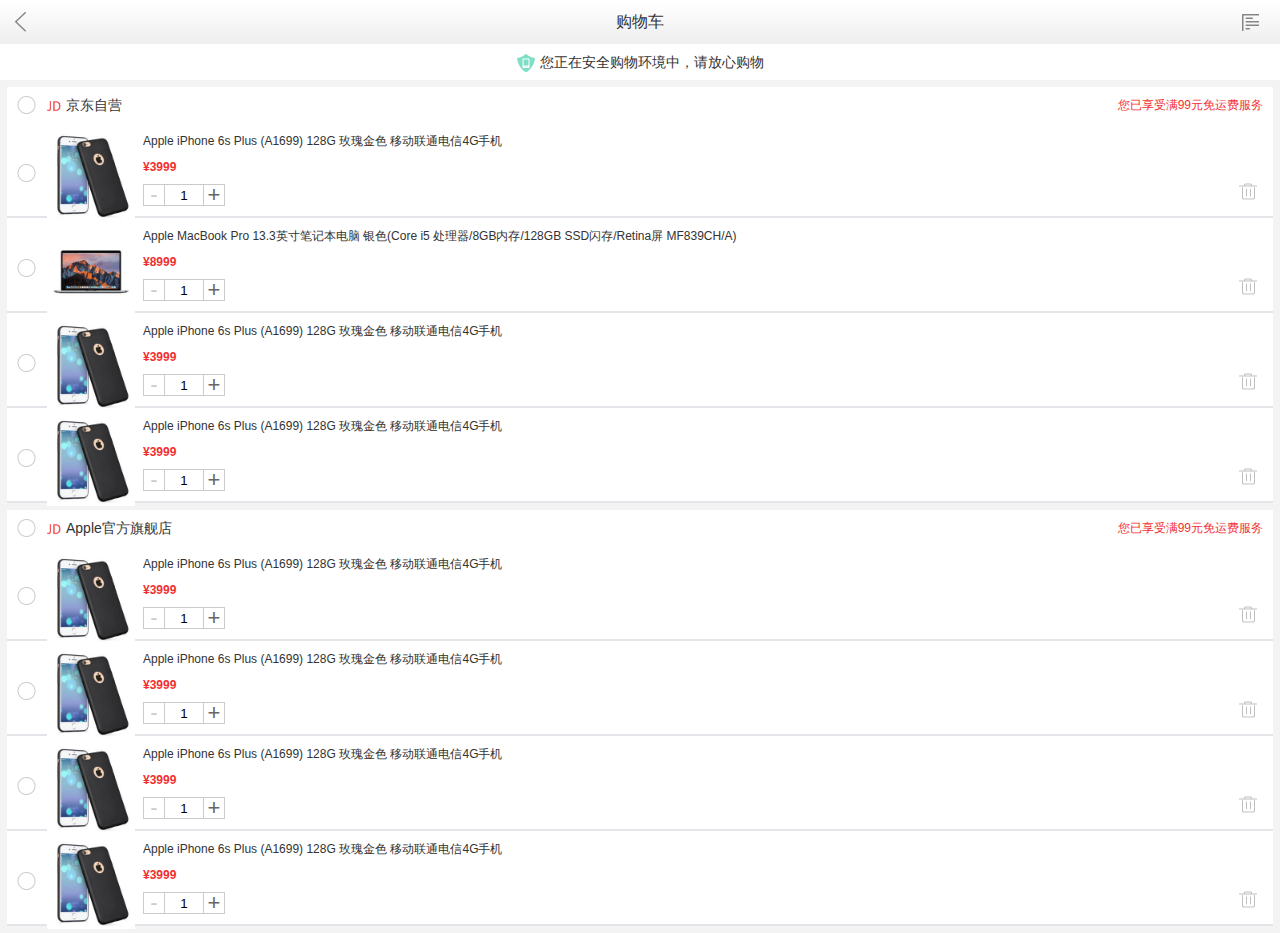
==== cart.html @ 011a6289 "京东移动站项目上传" ====
<!DOCTYPE html>
<html lang="en">
<head>
    <meta charset="UTF-8">
    <meta name="viewport"
          content="width=device-width, user-scalable=no, initial-scale=1.0, maximum-scale=1.0, minimum-scale=1.0">
    <title>购物车</title>
    <link rel="stylesheet" href="css/base.css">
    <link rel="stylesheet" href="css/cart.css">
</head>
<body>
<!--顶部菜单栏-->
<div class="base-header">
    <div class="back-btn">
        <a href="index.html">
            <span class="icon-back"></span>
        </a>
    </div>
    <div class="header-title">
        购物车
    </div>
    <div class="icon-shortcut"></div>
    <div class="header-shortcut" style="display: none">
        <ul class="clearfloat">
            <li>
                <a href="index.html">
                    <span class="icon-home"></span>
                    <p>首页</p>
                </a>
            </li>
            <li>
                <a href="category.html">
                    <span class="icon-category"></span>
                    <p>分类搜索</p>
                </a>
            </li>
            <li class="current">
                <a href="#">
                    <span class="icon-cart"></span>
                    <p>购物车</p>
                </a>
            </li>
            <li>
                <a href="#">
                    <span class="icon-me"></span>
                    <p>我的京东</p>
                </a>
            </li>
        </ul>
    </div>
</div>
<div class="safe-tips">
    <span>您正在安全购物环境中，请放心购物</span>
</div>
<div class="shop">
    <div class="shop-header">
        <input class="all-select" type="checkbox">
        <div class="shop-name">
            <h4>京东自营</h4>
            <span class="ship-free">您已享受满99元免运费服务</span>
        </div>
    </div>
    <ul class="item-list clearfloat">
        <li>
        <div class="item-select"><input type="checkbox"></div>
        <div class="item-info">
            <a class="item-img">
                <img src="images/buy-pro1.jpg" alt="">
            </a>
            <div class="item-des">
                <p>Apple iPhone 6s Plus (A1699) 128G 玫瑰金色 移动联通电信4G手机</p>
                <strong class="item-price">&yen;3999</strong>
                <div class="item-count">
                    <a class="sub disabled">-</a>
                    <input type="tel" value="1">
                    <a class="plus">+</a>
                </div>
                <a class="item-del">
                    <span class="bin-top"></span>
                    <span class="bin-body"></span>
                </a>
            </div>
        </div>
    </li>
        <li>
            <div class="item-select"><input type="checkbox"></div>
            <div class="item-info">
                <a class="item-img">
                    <img src="images/detail01.jpg" alt="">
                </a>
                <div class="item-des">
                    <p>Apple MacBook Pro 13.3英寸笔记本电脑 银色(Core i5 处理器/8GB内存/128GB SSD闪存/Retina屏 MF839CH/A)</p>
                    <strong class="item-price">&yen;8999</strong>
                    <div class="item-count">
                        <a class="sub disabled">-</a>
                        <input type="tel" value="1">
                        <a class="plus">+</a>
                    </div>
                    <a class="item-del">
                        <span class="bin-top"></span>
                        <span class="bin-body"></span>
                    </a>
                </div>
            </div>
        </li>
        <li>
            <div class="item-select"><input type="checkbox"></div>
            <div class="item-info">
                <a class="item-img">
                    <img src="images/buy-pro1.jpg" alt="">
                </a>
                <div class="item-des">
                    <p>Apple iPhone 6s Plus (A1699) 128G 玫瑰金色 移动联通电信4G手机</p>
                    <strong class="item-price">&yen;3999</strong>
                    <div class="item-count">
                        <a class="sub disabled">-</a>
                        <input type="tel" value="1">
                        <a class="plus">+</a>
                    </div>
                    <a class="item-del">
                        <span class="bin-top"></span>
                        <span class="bin-body"></span>
                    </a>
                </div>
            </div>
        </li>
        <li>
            <div class="item-select"><input type="checkbox"></div>
            <div class="item-info">
                <a class="item-img">
                    <img src="images/buy-pro1.jpg" alt="">
                </a>
                <div class="item-des">
                    <p>Apple iPhone 6s Plus (A1699) 128G 玫瑰金色 移动联通电信4G手机</p>
                    <strong class="item-price">&yen;3999</strong>
                    <div class="item-count">
                        <a class="sub disabled">-</a>
                        <input type="tel" value="1">
                        <a class="plus">+</a>
                    </div>
                    <a class="item-del">
                        <span class="bin-top"></span>
                        <span class="bin-body"></span>
                    </a>
                </div>
            </div>
        </li>
    </ul>
</div>
<div class="shop">
    <div class="shop-header">
        <input class="all-select" type="checkbox">
        <div class="shop-name">
            <h4>Apple官方旗舰店</h4>
            <span class="ship-free">您已享受满99元免运费服务</span>
        </div>
    </div>
    <ul class="item-list clearfloat">
        <li>
            <div class="item-select"><input type="checkbox"></div>
            <div class="item-info">
                <a class="item-img">
                    <img src="images/buy-pro1.jpg" alt="">
                </a>
                <div class="item-des">
                    <p>Apple iPhone 6s Plus (A1699) 128G 玫瑰金色 移动联通电信4G手机</p>
                    <strong class="item-price">&yen;3999</strong>
                    <div class="item-count">
                        <a class="sub disabled">-</a>
                        <input type="tel" value="1">
                        <a class="plus">+</a>
                    </div>
                    <a class="item-del">
                        <span class="bin-top"></span>
                        <span class="bin-body"></span>
                    </a>
                </div>
            </div>
        </li>
        <li>
            <div class="item-select"><input type="checkbox"></div>
            <div class="item-info">
                <a class="item-img">
                    <img src="images/buy-pro1.jpg" alt="">
                </a>
                <div class="item-des">
                    <p>Apple iPhone 6s Plus (A1699) 128G 玫瑰金色 移动联通电信4G手机</p>
                    <strong class="item-price">&yen;3999</strong>
                    <div class="item-count">
                        <a class="sub disabled">-</a>
                        <input type="tel" value="1">
                        <a class="plus">+</a>
                    </div>
                    <a class="item-del">
                        <span class="bin-top"></span>
                        <span class="bin-body"></span>
                    </a>
                </div>
            </div>
        </li>
        <li>
            <div class="item-select"><input type="checkbox"></div>
            <div class="item-info">
                <a class="item-img">
                    <img src="images/buy-pro1.jpg" alt="">
                </a>
                <div class="item-des">
                    <p>Apple iPhone 6s Plus (A1699) 128G 玫瑰金色 移动联通电信4G手机</p>
                    <strong class="item-price">&yen;3999</strong>
                    <div class="item-count">
                        <a class="sub disabled">-</a>
                        <input type="tel" value="1">
                        <a class="plus">+</a>
                    </div>
                    <a class="item-del">
                        <span class="bin-top"></span>
                        <span class="bin-body"></span>
                    </a>
                </div>
            </div>
        </li>
        <li>
            <div class="item-select"><input type="checkbox"></div>
            <div class="item-info">
                <a class="item-img">
                    <img src="images/buy-pro1.jpg" alt="">
                </a>
                <div class="item-des">
                    <p>Apple iPhone 6s Plus (A1699) 128G 玫瑰金色 移动联通电信4G手机</p>
                    <strong class="item-price">&yen;3999</strong>
                    <div class="item-count">
                        <a class="sub disabled">-</a>
                        <input type="tel" value="1">
                        <a class="plus">+</a>
                    </div>
                    <a class="item-del">
                        <span class="bin-top"></span>
                        <span class="bin-body"></span>
                    </a>
                </div>
            </div>
        </li>
    </ul>
</div>
<script src="js/base.js"></script>
<script src="js/cart.js"></script>
</body>
</html>
---- css/base.css ----
*,
::before,
::after{
    margin: 0;
    padding: 0;
    -webkit-box-sizing: border-box;
    box-sizing: border-box;
}
body{
    font-family: "Microsoft YaHei", sans-serif;
    font-size: 12px;
    color: #333;
    background-color: #f3f3f3;
}
a{
    text-decoration: none;
    color: #666;
    /*移除iOS默认的点击链接后的高光效果*/
    -webkit-tap-highlight-color: transparent;
}
ul,ol{
    list-style: none;
}
input,textarea{
    outline: none;
    border: none;
    /*移除iOS默认的外观样式*/
    -webkit-appearance: none;
}

/*清除浮动*/
.clearfloat::before,
.clearfloat::after{
    content:'';
    display: block;
    height: 0;
    visibility: hidden;
    clear: both;
}

[class^="icon-"]{
    background: url("../images/sprites.png") no-repeat;
    position: absolute;
    /*图片实际尺寸为400*400，但是在iPhone上遵循@2，一个像素等于2px*/
    -webkit-background-size: 200px 200px;
    background-size: 200px 200px;
}

/*子界面通用顶部*/
.base-header {
    width: 100%;
    height: 44px;
    position: relative;
    background: url("../images/header-bg.png") repeat-x;
    -webkit-background-size: 1px 44px;
    background-size: 1px 44px;
}
.base-header .back-btn {
    width: 40px;
    height: 100%;
    float: left;
}
.base-header .back-btn a {
    width: 100%;
    height: 100%;
}
.base-header .back-btn a .icon-back {
    width: 40px;
    height: 100%;
    padding: 12px 13px;
    background-position: -23px 0;
    background-clip: content-box;
    background-origin: content-box;
}
.base-header .search {
    width: 100%;
    height: 100%;
    padding: 5px 55px 5px 40px;
    border-bottom: 1px solid #ccc;
}
.base-header .search form {
    width: 100%;
    height: 44px;
    position: relative;
}
.base-header .search form span {
    width: 20px;
    height: 20px;
    display: inline-block;
    top: 14px;
}
.base-header .search form span.icon-search {
    background-position: -83px 0;
    top: 10px;
    left: 12px;
}
.base-header .search form input {
    width: 100%;
    height: 34px;
    line-height: 34px;
    padding-left: 30px;
    border-radius: 17px;
    border: 1px solid #ccc;
}
.base-header .header-title {
    width: 100%;
    height: 100%;
    margin-left: -40px;
    text-align: center;
    font-size: 16px;
    line-height: 44px;
    color: #333;
}
.base-header .icon-shortcut {
    width: 40px;
    height: 44px;
    padding: 13px 11px;
    background-position: -60px 0;
    background-clip: content-box;
    background-origin: content-box;
    position: absolute;
    right: 10px;
    top: 0;
}
.base-header .header-shortcut {
    width: 100%;
    background-color: #404042;

    display: none; /*默认隐藏*/
}
.base-header .header-shortcut ul {
    width: 100%;
    height: 57px;
}
.base-header .header-shortcut ul li {
    float: left;
    width: 25%;
    height: 100%;
    text-align: center;
}
.base-header .header-shortcut ul li.current {
    background-color: #2d2d2d;
}
.base-header .header-shortcut ul li a {
    width: 100%;
    height: 100%;
    display: block;
    color: #fff;
}
.base-header .header-shortcut ul li a span {
    width: 30px;
    height: 30px;
    margin-top: 6px;
    margin-left: -15px;
}
.base-header .header-shortcut ul li a span.icon-home {
    background-position: -30px -27px;
}
.base-header .header-shortcut ul li a span.icon-category {
    background-position: -60px -27px;
}
.base-header .header-shortcut ul li a span.icon-cart {
    background-position: -90px -27px;
}
.base-header .header-shortcut ul li a span.icon-me {
    background-position: -120px -27px;
}
.base-header .header-shortcut ul li a p {
    padding-top: 35px;
}
---- css/cart.css ----
/*设置选择样式*/
input[type="checkbox"] {
  width: 20px;
  height: 20px;
  background: url("../images/sprites.png") -180px -89px;
  background-size: 200px 200px;
}
input[type="checkbox"][checked] {
  background-position: -180px -69px;
}
/*安全提示*/
.safe-tips {
  overflow: hidden;
  width: 100%;
  height: 36px;
  text-align: center;
  background-color: #fff;
}
.safe-tips span {
  height: 100%;
  font-size: 14px;
  line-height: 36px;
}
.safe-tips span::before {
  content: "";
  width: 18px;
  height: 18px;
  display: inline-block;
  margin-right: 5px;
  vertical-align: middle;
  background: url("../images/safe_icon.png") no-repeat;
  -webkit-background-size: 18px 18px;
  background-size: 18px 18px;
}
/*商家物品详情*/
.shop {
  margin: 7px;
  background-color: #fff;
}
.shop .shop-header {
  width: 100%;
  height: 36px;
  line-height: 36px;
}
.shop .shop-header .all-select {
  margin-top: 8px;
  margin-left: 10px;
  float: left;
}
.shop .shop-header .shop-name {
  width: 100%;
  height: 100%;
  padding-left: 40px;
  padding-right: 10px;
}
.shop .shop-header .shop-name h4 {
  float: left;
  font-size: 14px;
  font-weight: normal;
}
.shop .shop-header .shop-name h4::before {
  content: "";
  width: 14px;
  height: 14px;
  margin-right: 5px;
  vertical-align: middle;
  background: url("../images/buy-logo.png") no-repeat;
  background-size: 14px 14px;
  display: inline-block;
}
.shop .shop-header .shop-name span {
  float: right;
  color: #f23030;
}
.shop .item-list {
  width: 100%;
}
.shop .item-list li {
  border-bottom: 2px solid #e3e5e9;
}
.shop .item-list li .item-select {
  width: 40px;
  float: left;
}
.shop .item-list li .item-select input {
  margin-left: 10px;
  margin-top: 40px;
}
.shop .item-list li .item-info {
  padding: 10px 0 10px 40px;
  position: relative;
}
.shop .item-list li .item-info .item-img {
  width: 88px;
  height: 88px;
  display: block;
  position: absolute;
  top: 10px;
  left: 40px;
}
.shop .item-list li .item-info .item-img img {
  width: 88px;
  height: 88px;
}
.shop .item-list li .item-info .item-des {
  padding-left: 96px;
  padding-right: 10px;
}
.shop .item-list li .item-info .item-des p {
  padding-right: 10px;
  overflow: hidden;
  text-overflow: ellipsis;
  display: -webkit-box;
  -webkit-line-clamp: 2;
  /*超出两行文字显示省略号*/
  -webkit-box-orient: vertical;
}
.shop .item-list li .item-info .item-des .item-price {
  display: block;
  margin: 10px 0;
  color: #f23030;
}
.shop .item-list li .item-info .item-des .item-count {
  width: 82px;
  height: 22px;
  line-height: 22px;
  border: 1px solid #cbcbcb;
  position: relative;
}
.shop .item-list li .item-info .item-des .item-count .sub,
.shop .item-list li .item-info .item-des .item-count .plus {
  width: 20px;
  height: 20px;
  display: inline-block;
  text-align: center;
  position: absolute;
  top: -1px;
  font-size: 22px;
}
.shop .item-list li .item-info .item-des .item-count .sub.disabled,
.shop .item-list li .item-info .item-des .item-count .plus.disabled {
  color: #ccc;
}
.shop .item-list li .item-info .item-des .item-count .plus {
  right: 0;
}
.shop .item-list li .item-info .item-des .item-count input[type="tel"] {
  width: 40px;
  height: 20px;
  display: inline-block;
  position: absolute;
  left: 20px;
  top: 0;
  text-align: center;
  border-left: 1px solid #cbcbcb;
  border-right: 1px solid #cbcbcb;
}
.shop .item-list li .item-info .item-des .item-del {
  width: 30px;
  height: 30px;
  display: block;
  position: absolute;
  right: 10px;
  bottom: 10px;
  text-align: center;
}
.shop .item-list li .item-info .item-des .item-del .bin-top {
  width: 18px;
  height: 4px;
  display: inline-block;
  background: url("../images/delete_up.png");
  background-size: 18px 4px;
}
.shop .item-list li .item-info .item-des .item-del .bin-body {
  width: 17px;
  height: 17px;
  position: relative;
  top: -6px;
  display: inline-block;
  background: url("../images/delete_down.png");
  background-size: 17px 17px;
}
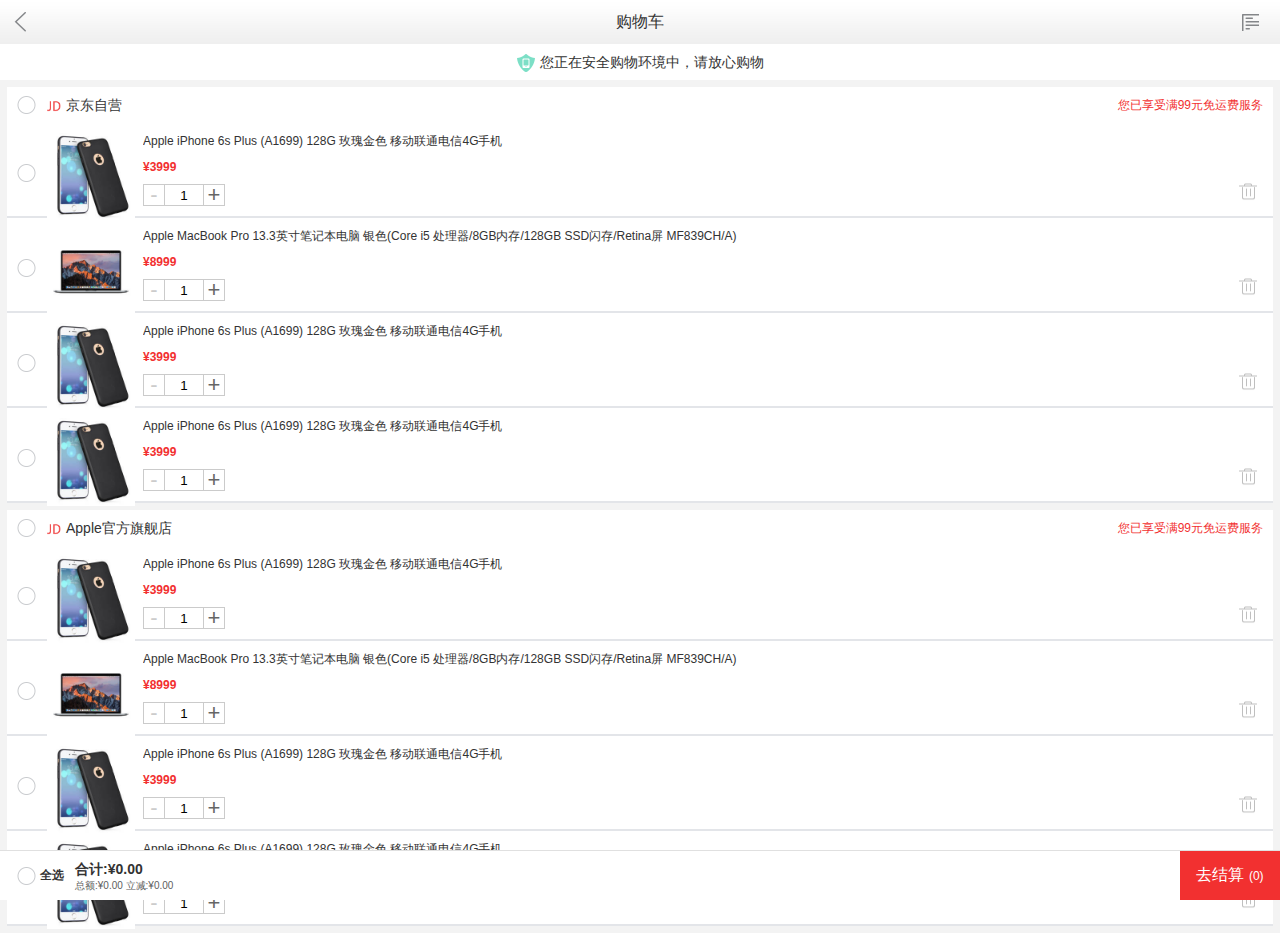
==== commit 34020f42: "添加购物车界面" ====
--- a/cart.html
+++ b/cart.html
@@ -49,9 +49,11 @@
         </ul>
     </div>
 </div>
+<!--安全提示-->
 <div class="safe-tips">
     <span>您正在安全购物环境中，请放心购物</span>
 </div>
+<!--购物车物品区-->
 <div class="shop">
     <div class="shop-header">
         <input class="all-select" type="checkbox">
@@ -62,7 +64,7 @@
     </div>
     <ul class="item-list clearfloat">
         <li>
-        <div class="item-select"><input type="checkbox"></div>
+        <div class="item-select"><input type="checkbox" class="select"></div>
         <div class="item-info">
             <a class="item-img">
                 <img src="images/buy-pro1.jpg" alt="">
@@ -72,7 +74,7 @@
                 <strong class="item-price">&yen;3999</strong>
                 <div class="item-count">
                     <a class="sub disabled">-</a>
-                    <input type="tel" value="1">
+                    <input type="tel" value="1" maxlength="3">
                     <a class="plus">+</a>
                 </div>
                 <a class="item-del">
@@ -83,7 +85,7 @@
         </div>
     </li>
         <li>
-            <div class="item-select"><input type="checkbox"></div>
+            <div class="item-select"><input type="checkbox" class="select"></div>
             <div class="item-info">
                 <a class="item-img">
                     <img src="images/detail01.jpg" alt="">
@@ -93,49 +95,49 @@
                     <strong class="item-price">&yen;8999</strong>
                     <div class="item-count">
                         <a class="sub disabled">-</a>
-                        <input type="tel" value="1">
-                        <a class="plus">+</a>
-                    </div>
-                    <a class="item-del">
-                        <span class="bin-top"></span>
-                        <span class="bin-body"></span>
-                    </a>
-                </div>
-            </div>
-        </li>
-        <li>
-            <div class="item-select"><input type="checkbox"></div>
-            <div class="item-info">
-                <a class="item-img">
-                    <img src="images/buy-pro1.jpg" alt="">
-                </a>
-                <div class="item-des">
-                    <p>Apple iPhone 6s Plus (A1699) 128G 玫瑰金色 移动联通电信4G手机</p>
-                    <strong class="item-price">&yen;3999</strong>
-                    <div class="item-count">
-                        <a class="sub disabled">-</a>
-                        <input type="tel" value="1">
-                        <a class="plus">+</a>
-                    </div>
-                    <a class="item-del">
-                        <span class="bin-top"></span>
-                        <span class="bin-body"></span>
-                    </a>
-                </div>
-            </div>
-        </li>
-        <li>
-            <div class="item-select"><input type="checkbox"></div>
-            <div class="item-info">
-                <a class="item-img">
-                    <img src="images/buy-pro1.jpg" alt="">
-                </a>
-                <div class="item-des">
-                    <p>Apple iPhone 6s Plus (A1699) 128G 玫瑰金色 移动联通电信4G手机</p>
-                    <strong class="item-price">&yen;3999</strong>
-                    <div class="item-count">
-                        <a class="sub disabled">-</a>
-                        <input type="tel" value="1">
+                        <input type="tel" value="1" maxlength="3">
+                        <a class="plus">+</a>
+                    </div>
+                    <a class="item-del">
+                        <span class="bin-top"></span>
+                        <span class="bin-body"></span>
+                    </a>
+                </div>
+            </div>
+        </li>
+        <li>
+            <div class="item-select"><input type="checkbox" class="select"></div>
+            <div class="item-info">
+                <a class="item-img">
+                    <img src="images/buy-pro1.jpg" alt="">
+                </a>
+                <div class="item-des">
+                    <p>Apple iPhone 6s Plus (A1699) 128G 玫瑰金色 移动联通电信4G手机</p>
+                    <strong class="item-price">&yen;3999</strong>
+                    <div class="item-count">
+                        <a class="sub disabled">-</a>
+                        <input type="tel" value="1" maxlength="3">
+                        <a class="plus">+</a>
+                    </div>
+                    <a class="item-del">
+                        <span class="bin-top bin-anima"></span>
+                        <span class="bin-body"></span>
+                    </a>
+                </div>
+            </div>
+        </li>
+        <li>
+            <div class="item-select"><input type="checkbox" class="select"></div>
+            <div class="item-info">
+                <a class="item-img">
+                    <img src="images/buy-pro1.jpg" alt="">
+                </a>
+                <div class="item-des">
+                    <p>Apple iPhone 6s Plus (A1699) 128G 玫瑰金色 移动联通电信4G手机</p>
+                    <strong class="item-price">&yen;3999</strong>
+                    <div class="item-count">
+                        <a class="sub disabled">-</a>
+                        <input type="tel" value="1" maxlength="3">
                         <a class="plus">+</a>
                     </div>
                     <a class="item-del">
@@ -157,80 +159,80 @@
     </div>
     <ul class="item-list clearfloat">
         <li>
-            <div class="item-select"><input type="checkbox"></div>
-            <div class="item-info">
-                <a class="item-img">
-                    <img src="images/buy-pro1.jpg" alt="">
-                </a>
-                <div class="item-des">
-                    <p>Apple iPhone 6s Plus (A1699) 128G 玫瑰金色 移动联通电信4G手机</p>
-                    <strong class="item-price">&yen;3999</strong>
-                    <div class="item-count">
-                        <a class="sub disabled">-</a>
-                        <input type="tel" value="1">
-                        <a class="plus">+</a>
-                    </div>
-                    <a class="item-del">
-                        <span class="bin-top"></span>
-                        <span class="bin-body"></span>
-                    </a>
-                </div>
-            </div>
-        </li>
-        <li>
-            <div class="item-select"><input type="checkbox"></div>
-            <div class="item-info">
-                <a class="item-img">
-                    <img src="images/buy-pro1.jpg" alt="">
-                </a>
-                <div class="item-des">
-                    <p>Apple iPhone 6s Plus (A1699) 128G 玫瑰金色 移动联通电信4G手机</p>
-                    <strong class="item-price">&yen;3999</strong>
-                    <div class="item-count">
-                        <a class="sub disabled">-</a>
-                        <input type="tel" value="1">
-                        <a class="plus">+</a>
-                    </div>
-                    <a class="item-del">
-                        <span class="bin-top"></span>
-                        <span class="bin-body"></span>
-                    </a>
-                </div>
-            </div>
-        </li>
-        <li>
-            <div class="item-select"><input type="checkbox"></div>
-            <div class="item-info">
-                <a class="item-img">
-                    <img src="images/buy-pro1.jpg" alt="">
-                </a>
-                <div class="item-des">
-                    <p>Apple iPhone 6s Plus (A1699) 128G 玫瑰金色 移动联通电信4G手机</p>
-                    <strong class="item-price">&yen;3999</strong>
-                    <div class="item-count">
-                        <a class="sub disabled">-</a>
-                        <input type="tel" value="1">
-                        <a class="plus">+</a>
-                    </div>
-                    <a class="item-del">
-                        <span class="bin-top"></span>
-                        <span class="bin-body"></span>
-                    </a>
-                </div>
-            </div>
-        </li>
-        <li>
-            <div class="item-select"><input type="checkbox"></div>
-            <div class="item-info">
-                <a class="item-img">
-                    <img src="images/buy-pro1.jpg" alt="">
-                </a>
-                <div class="item-des">
-                    <p>Apple iPhone 6s Plus (A1699) 128G 玫瑰金色 移动联通电信4G手机</p>
-                    <strong class="item-price">&yen;3999</strong>
-                    <div class="item-count">
-                        <a class="sub disabled">-</a>
-                        <input type="tel" value="1">
+            <div class="item-select"><input type="checkbox" class="select"></div>
+            <div class="item-info">
+                <a class="item-img">
+                    <img src="images/buy-pro1.jpg" alt="">
+                </a>
+                <div class="item-des">
+                    <p>Apple iPhone 6s Plus (A1699) 128G 玫瑰金色 移动联通电信4G手机</p>
+                    <strong class="item-price">&yen;3999</strong>
+                    <div class="item-count">
+                        <a class="sub disabled">-</a>
+                        <input type="tel" value="1" maxlength="3">
+                        <a class="plus">+</a>
+                    </div>
+                    <a class="item-del">
+                        <span class="bin-top"></span>
+                        <span class="bin-body"></span>
+                    </a>
+                </div>
+            </div>
+        </li>
+        <li>
+            <div class="item-select"><input type="checkbox" class="select"></div>
+            <div class="item-info">
+                <a class="item-img">
+                    <img src="images/detail01.jpg" alt="">
+                </a>
+                <div class="item-des">
+                    <p>Apple MacBook Pro 13.3英寸笔记本电脑 银色(Core i5 处理器/8GB内存/128GB SSD闪存/Retina屏 MF839CH/A)</p>
+                    <strong class="item-price">&yen;8999</strong>
+                    <div class="item-count">
+                        <a class="sub disabled">-</a>
+                        <input type="tel" value="1" maxlength="3">
+                        <a class="plus">+</a>
+                    </div>
+                    <a class="item-del">
+                        <span class="bin-top"></span>
+                        <span class="bin-body"></span>
+                    </a>
+                </div>
+            </div>
+        </li>
+        <li>
+            <div class="item-select"><input type="checkbox" class="select"></div>
+            <div class="item-info">
+                <a class="item-img">
+                    <img src="images/buy-pro1.jpg" alt="">
+                </a>
+                <div class="item-des">
+                    <p>Apple iPhone 6s Plus (A1699) 128G 玫瑰金色 移动联通电信4G手机</p>
+                    <strong class="item-price">&yen;3999</strong>
+                    <div class="item-count">
+                        <a class="sub disabled">-</a>
+                        <input type="tel" value="1" maxlength="3">
+                        <a class="plus">+</a>
+                    </div>
+                    <a class="item-del">
+                        <span class="bin-top"></span>
+                        <span class="bin-body"></span>
+                    </a>
+                </div>
+            </div>
+        </li>
+        <li>
+            <div class="item-select"><input type="checkbox" class="select"></div>
+            <div class="item-info">
+                <a class="item-img">
+                    <img src="images/buy-pro1.jpg" alt="">
+                </a>
+                <div class="item-des">
+                    <p>Apple iPhone 6s Plus (A1699) 128G 玫瑰金色 移动联通电信4G手机</p>
+                    <strong class="item-price">&yen;3999</strong>
+                    <div class="item-count">
+                        <a class="sub disabled">-</a>
+                        <input type="tel" value="1" maxlength="3">
                         <a class="plus">+</a>
                     </div>
                     <a class="item-del">
@@ -241,6 +243,28 @@
             </div>
         </li>
     </ul>
+</div>
+<!--商品结算-->
+<div class="checkout">
+    <div class="check-select">
+        <input id="check-select-all" type="checkbox">
+        <label for="check-select-all">全选</label>
+    </div>
+    <div class="check-price">
+        <h4>合计:&yen;<span class="final-price">0.00</span></h4>
+        <p>总额:&yen;<span class="all-price">0.00</span> 立减:&yen;<span class="discount">0.00</span></p>
+    </div>
+    <button class="check-btn">
+        去结算 <span>(0)</span>
+    </button>
+</div>
+<!--删除提示-->
+<div class="alert-cover" style="display: none">
+    <div class="alert spring-anima">
+        <p>您确定要将该商品移除购物车吗？</p>
+        <button class="cancel">取消</button>
+        <button class="yes">确定</button>
+    </div>
 </div>
 <script src="js/base.js"></script>
 <script src="js/cart.js"></script>
--- a/css/cart.css
+++ b/css/cart.css
@@ -87,7 +87,8 @@
   margin-top: 40px;
 }
 .shop .item-list li .item-info {
-  padding: 10px 0 10px 40px;
+  padding: 10px 0;
+  margin-left: 40px;
   position: relative;
 }
 .shop .item-list li .item-info .item-img {
@@ -96,7 +97,7 @@
   display: block;
   position: absolute;
   top: 10px;
-  left: 40px;
+  left: 0;
 }
 .shop .item-list li .item-info .item-img img {
   width: 88px;
@@ -170,6 +171,8 @@
   display: inline-block;
   background: url("../images/delete_up.png");
   background-size: 18px 4px;
+  transform-origin: left 3px;
+  transition: all 0.5s ease-in-out;
 }
 .shop .item-list li .item-info .item-des .item-del .bin-body {
   width: 17px;
@@ -180,3 +183,117 @@
   background: url("../images/delete_down.png");
   background-size: 17px 17px;
 }
+/*结算界面*/
+.checkout {
+  width: 100%;
+  height: 50px;
+  position: fixed;
+  left: 0;
+  bottom: 0;
+  overflow: hidden;
+  background-color: #fff;
+  border-top: 1px solid #e0e0e0;
+}
+.checkout .check-select {
+  width: 75px;
+  height: 100%;
+  padding-left: 17px;
+  padding-top: 15px;
+  float: left;
+  position: relative;
+}
+.checkout .check-select label {
+  font-weight: bold;
+  position: absolute;
+  top: 16px;
+  left: 40px;
+}
+.checkout .check-price {
+  float: left;
+  height: 100%;
+}
+.checkout .check-price h4 {
+  font-size: 14px;
+  padding-top: 10px;
+}
+.checkout .check-price p {
+  font-size: 10px;
+  opacity: .8;
+}
+.checkout .check-btn {
+  width: 100px;
+  height: 100%;
+  float: right;
+  background-color: #f23030;
+  border: none;
+  color: #fff;
+  font-size: 16px;
+}
+.checkout .check-btn span {
+  font-size: 12px;
+}
+/*删除提示*/
+.alert-cover {
+  position: fixed;
+  left: 0;
+  top: 0;
+  width: 100%;
+  height: 100%;
+  background-color: rgba(0, 0, 0, 0.6);
+}
+.alert-cover .alert {
+  width: 80%;
+  background-color: #fff;
+  border-radius: 10px;
+  text-align: center;
+  font-size: 0;
+  position: absolute;
+  left: 10%;
+  top: 40%;
+}
+.alert-cover .alert p {
+  width: 100%;
+  height: 44px;
+  line-height: 44px;
+  color: #333;
+  font-size: 15px;
+  border-bottom: 1px solid #e0e0e0;
+}
+.alert-cover .alert button {
+  width: 40%;
+  height: 30px;
+  line-height: 30px;
+  border: 1px solid #e0e0e0;
+  border-radius: 5px;
+  background-color: #fff;
+  margin: 10px 5%;
+  font-size: 12px;
+}
+.alert-cover .alert button.cancel {
+  background-color: #f23030;
+  color: #fff;
+}
+/*回弹动画*/
+.spring-anima {
+  animation: spring 1s ease-in-out;
+}
+@keyframes spring {
+  0% {
+    transform: translateY(-3000px);
+  }
+  65% {
+    transform: translateY(50px);
+  }
+  75% {
+    transform: translateY(-30px);
+  }
+  85% {
+    transform: translateY(20px);
+  }
+  95% {
+    transform: translateY(-10px);
+  }
+  100% {
+    transform: translateY(0px);
+  }
+}
